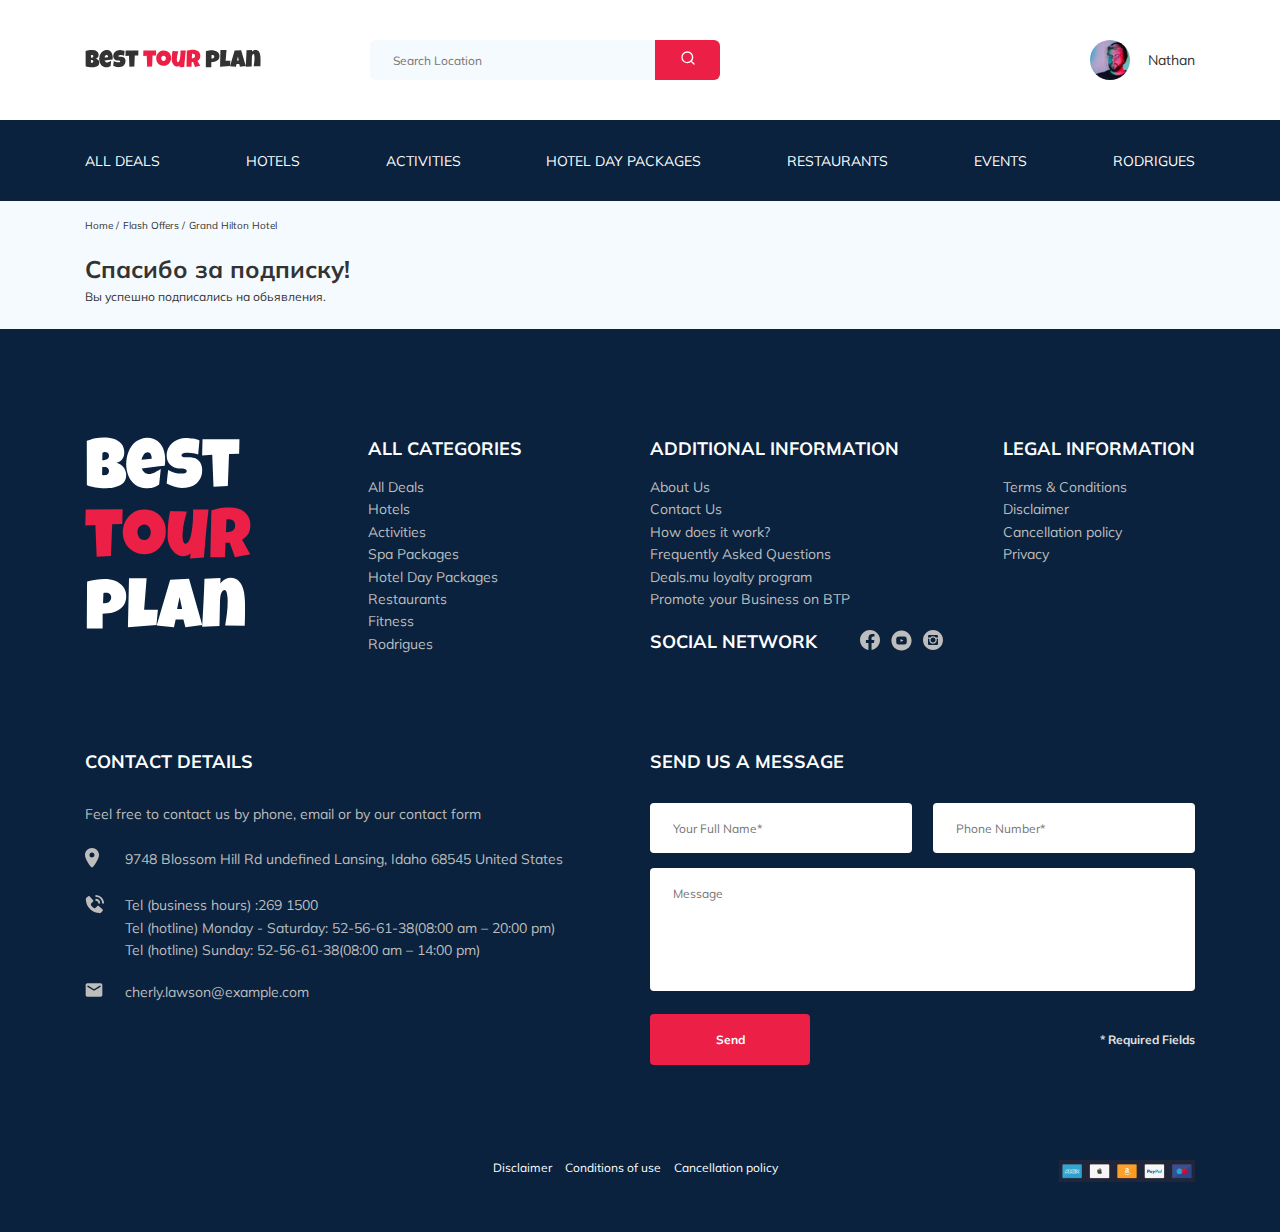
==== thankyou-subscription.html @ 51104ca3 "fix: bug" ====
<!DOCTYPE html>
<html lang="en">
  <head>
    <meta charset="UTF-8" />
    <meta name="viewport" content="width=device-width, initial-scale=1.0" />
    <title>Best tour plan - Hotel Booking</title>
    <link
      href="https://fonts.googleapis.com/css2?family=Muli:wght@400;700&family=Nunito:wght@400;700;800&display=swap"
      rel="stylesheet"
    />
    <link rel="stylesheet" href="css/swiper-bundle.min.css" />
    <link rel="stylesheet" href="css/style.css" />
  </head>

  <body>
    <header class="navbar navbar--mobile--fixed">
      <div class="container">
        <div class="navbar-top">
          <a href="#" class="logo">
            <img
              src="img/horizontal-logo.svg"
              alt="logo: Best tour plan"
              class="logo__image"
            />
          </a>
          <form
            action="#"
            class="search navbar__search navbar__search--mobile--hidden"
          >
            <input
              type="text"
              class="search__input"
              placeholder="Search Location"
            />
            <button class="search__button">
              <img src="img/search.svg" alt="Icon: search" />
            </button>
          </form>
          <a href="#" class="user navbar__user navbar__user--mobile--hidden">
            <img
              src="img/user-avatar.jpg"
              alt="avatar : Nathan"
              class="user__avatar"
            />
            <span class="user__name">Nathan</span>
          </a>
          <!-- /.user -->
          <button class="menu-button navbar-top__menu-button">
            <span class="menu-button__line"></span>
            <span class="menu-button__line"></span>
            <span class="menu-button__line"></span>
          </button>
        </div>
        <!-- /.navbar-top -->
      </div>
      <!-- /.container -->
      <div class="navbar-bottom">
        <div class="container">
          <ul class="navbar-menu">
            <li class="navbar-menu__item navbar-menu__item--mobile--visible">
              <a
                href="#"
                class="user navbar__user navbar__user--mobile--visible"
              >
                <img
                  src="img/user-avatar.jpg"
                  alt="avatar : Nathan"
                  class="user__avatar"
                />
                <span class="user__name user__name--light">Nathan</span>
              </a>
              <!-- /.user -->
            </li>
            <li class="navbar-menu__item navbar-menu__item--mobile--visible">
              <form
                action="#"
                class="search navbar__search navbar__search--mobile--visible"
              >
                <input
                  type="text"
                  class="search__input"
                  placeholder="Search Location"
                />
                <button class="search__button">
                  <img src="img/search.svg" alt="Icon: search" />
                </button>
              </form>
            </li>
            <li class="navbar-menu__item">
              <a href="#" class="navbar-menu__link">All Deals</a>
            </li>
            <li class="navbar-menu__item">
              <a href="#" class="navbar-menu__link">Hotels</a>
            </li>
            <li class="navbar-menu__item">
              <a href="#" class="navbar-menu__link">Activities</a>
            </li>
            <li class="navbar-menu__item">
              <a href="#" class="navbar-menu__link">Hotel Day Packages</a>
            </li>
            <li class="navbar-menu__item">
              <a href="#" class="navbar-menu__link">Restaurants</a>
            </li>
            <li class="navbar-menu__item">
              <a href="#" class="navbar-menu__link">Events</a>
            </li>
            <li class="navbar-menu__item">
              <a href="#" class="navbar-menu__link">Rodrigues</a>
            </li>
          </ul>
          <!-- /.navbar-menu -->
        </div>
        <!-- /.container -->
      </div>
      <!-- /.navbar-bottom -->
    </header>

    <nav class="breadcrumb">
      <div class="container">
        <ul class="breadcrumb-list">
          <li class="breadcrumb-list__item">
            <a href="#" class="breadcrumb-list__link">Home</a>
          </li>
          <li class="breadcrumb-list__item">
            <a href="#" class="breadcrumb-list__link">Flash Offers</a>
          </li>
          <li class="breadcrumb-list__item">
            Grand Hilton Hotel
          </li>
        </ul>
      </div>
      <!-- /.container -->
    </nav>
    <!-- /.breadcrumb -->
    <div class="section-hotel">
      <div class="container">
        <div class="hotel-info">
          <div class="hotel-info__text">
            <div class="hotel-wrapper">
              <h1 class="hotel-name hotel-info__name">Спасибо за подписку!</h1>
            </div>
            <p class="hotel-description hotel-info__description">
              Вы успешно подписались на обьявления.
            </p>
          </div>
          <!-- /.hotel-info__text -->
        </div>
        <!-- /.hotel-info -->
      </div>
      <!-- /.container -->
    </div>
    <!-- /.section hotel -->

    <footer class="footer">
      <div class="container">
        <div class="footer-wrapper">
          <a class="footer__logo" href="#"
            ><img
              src="img/vertical-logo.svg"
              alt="Logo: Best tour plan"
              class="logo logo-height"
          /></a>
          <div class="footer__list footer__categories">
            <h3 class="footer__title">ALL CATEGORIES</h3>
            <ul class="footer__ul">
              <li class="footer__item">
                <a href="#" class="footer__link">All Deals </a>
              </li>
              <li class="footer__item">
                <a href="#" class="footer__link">Hotels </a>
              </li>
              <li class="footer__item">
                <a href="#" class="footer__link">Activities</a>
              </li>
              <li class="footer__item">
                <a href="#" class="footer__link">Spa Packages </a>
              </li>
              <li class="footer__item">
                <a href="#" class="footer__link">Hotel Day Packages </a>
              </li>
              <li class="footer__item">
                <a href="#" class="footer__link">Restaurants </a>
              </li>
              <li class="footer__item">
                <a href="#" class="footer__link">Fitness</a>
              </li>
              <li class="footer__item">
                <a href="#" class="footer__link">Rodrigues</a>
              </li>
            </ul>
          </div>
          <!-- /.footer__list -->
          <div class="footer__list footer__additional">
            <h3 class="footer__title">ADDITIONAL&nbsp;INFORMATION</h3>
            <ul class="footer__ul">
              <li class="footer__item">
                <a href="#" class="footer__link">About Us </a>
              </li>
              <li class="footer__item">
                <a href="#" class="footer__link">Contact Us </a>
              </li>
              <li class="footer__item">
                <a href="#" class="footer__link">How does it work? </a>
              </li>
              <li class="footer__item">
                <a href="#" class="footer__link">Frequently Asked Questions</a>
              </li>
              <li class="footer__item">
                <a href="#" class="footer__link">Deals.mu loyalty program </a>
              </li>
              <li class="footer__item">
                <a href="#" class="footer__link"
                  >Promote your Business on BTP</a
                >
              </li>
            </ul>
          </div>
          <!-- /.footer__list -->
          <div class="footer__social-network">
            <h3 class="footer__title footer__title--inline">Social Network</h3>
            <div class="footer__social-links">
              <a href="https://www.facebook.com/" class="footer__link"
                ><img src="img/facebook-icon.svg" alt="Icon: Facebook"
              /></a>
              <a href="https://www.youtube.com/" class="footer__link"
                ><img src="img/youtube-icon.svg" alt="Icon: Youtube"
              /></a>
              <a href="https://www.instagram.com/" class="footer__link"
                ><img src="img/instagram-icon.svg" alt="Icon: Instagram"
              /></a>
            </div>
            <!-- /.footer__social-links -->
          </div>
          <!-- /.footer__social-network -->
          <div class="footer__list footer__legal">
            <h3 class="footer__title">LEGAL INFORMATION</h3>
            <ul class="footer__ul">
              <li class="footer__item">
                <a href="#" class="footer__link">Terms & Conditions </a>
              </li>
              <li class="footer__item">
                <a href="#" class="footer__link">Disclaimer </a>
              </li>
              <li class="footer__item">
                <a href="#" class="footer__link">Cancellation policy </a>
              </li>
              <li class="footer__item">
                <a href="#" class="footer__link">Privacy</a>
              </li>
            </ul>
          </div>
          <!-- /.footer__list -->
          <div class="footer__contact-details">
            <h3 class="footer__title footer__title--mb-3">Contact Details</h3>
            <p class="footer__text">
              Feel free to contact us by phone, email or by our contact form
            </p>
            <ul class="footer__ul">
              <li class="footer__item footer__item--mb-2">
                <div class="footer__icon-wrapper">
                  <img
                    class="footer__icon"
                    src="img/map-marker.svg"
                    alt="Icon: map"
                  />
                </div>
                <!-- /.footer__icon__wrapper -->
                9748 Blossom Hill Rd undefined Lansing, Idaho 68545 United
                States
              </li>
              <li class="footer__item footer__item--mb-2">
                <div class="footer__icon-wrapper">
                  <img
                    class="footer__icon"
                    src="img/phone-marker.svg"
                    alt="Icon: phone"
                  />
                </div>
                <div class="footer__wrapper-link">
                  Tel (business hours) :<a
                    class="footer__phone-link"
                    href="tel:2691500"
                    >269 1500</a
                  ><br />
                  Tel (hotline) Monday - Saturday:<a
                    class="footer__phone-link"
                    href="tel:52566138"
                  >
                    52-56-61-38</a
                  >(08:00 am – 20:00 pm)<br />
                  Tel (hotline) Sunday:<a
                    class="footer__phone-link"
                    href="tel:52566138"
                  >
                    52-56-61-38</a
                  >(08:00 am – 14:00 pm)
                </div>
              </li>
              <li class="footer__item footer__item--mb-2">
                <div class="footer__icon-wrapper">
                  <img
                    class="footer__icon"
                    src="img/mail-marker.svg"
                    alt="Icon: mail"
                  />
                </div>
                <!-- /.footer__icon-wrapper -->
                <a
                  class="footer__mail-link"
                  href="mailto:cherly.lawson@example.com"
                  >cherly.lawson@example.com</a
                >
              </li>
            </ul>
          </div>
          <!-- /.footer__contact-detalis -->
          <div class="footer__contact-form">
            <h3 class="footer__title footer__title--mb-3">Send us a message</h3>
            <form action="send.php" method="POST" class="footer__form form">
              <div class="footer__input-group">
                <input
                  type="text"
                  class="input footer__input"
                  placeholder="Your Full Name*"
                  name="name"
                  required
                  minlength="2"
                />
              </div>
              <div class="footer__input-group">
                <input
                  type="tel"
                  class="input footer__input"
                  placeholder="Phone Number*"
                  name="phone"
                  required
                  data-mask="+7 (000) 000-00-00"
                  minlength="18"
                />
              </div>
              <textarea
                class="message footer__message"
                placeholder="Message"
                name="message"
              ></textarea>
              <button class="button footer__button">Send</button>
              <span class="footer__info">* Required Fields</span>
            </form>
          </div>
          <!-- /.footer__contact-form -->
        </div>
        <!-- /.footer-wrapper -->
        <div class="footer-extra">
          <div class="footer-extra__disclaimer">
            <a href="#" class="footer-extra__text">Disclaimer</a>
            <a href="#" class="footer-extra__text">Conditions of use</a>
            <a href="#" class="footer-extra__text">Cancellation policy</a>
          </div>
          <div class="footer-extra__sponsors">
            <img
              src="img/sponsors.jpg"
              alt="Logo: sponsors"
              class="footer-extra__image"
            />
          </div>
        </div>
        <!-- /.footer-extra -->
      </div>
      <!-- /.container -->
    </footer>
    <!-- /.footer -->

    <script src="js/swiper-bundle.min.js"></script>
    <script src="js/jquery-3.5.1.min.js"></script>
    <script src="js/parallax.min.js"></script>
    <script src="js/main.js"></script>
  </body>
</html>
---- css/style.css ----
*{box-sizing:border-box}body{font-family:'Muli', sans-serif;color:#333;background-color:#F5FAFE}.container{max-width:1110px;margin:auto}img{max-width:100%}.iframe{border-width:none;width:100%}.input{background-color:#fff;border-radius:4px;border:none;padding:0 23px;height:50px}.message{min-height:123px;background-color:#fff;border-radius:4px;padding:18px 23px;border:none;resize:none}.button{min-width:160px;min-height:50px;padding:18px;font-style:normal;font-weight:bold;font-size:12px;line-height:15px;color:#fff;background-color:#EC1F46;border:none;border-radius:4px;cursor:pointer}.invalid{color:#EC1F46}.logo-height{height:192px}/*! normalize.css v8.0.1 | MIT License | github.com/necolas/normalize.css */html{line-height:1.15;-webkit-text-size-adjust:100%}body{margin:0}main{display:block}h1{font-size:2em;margin:0.67em 0}hr{box-sizing:content-box;height:0;overflow:visible}pre{font-family:monospace, monospace;font-size:1em}a{background-color:transparent}abbr[title]{border-bottom:none;text-decoration:underline;text-decoration:underline dotted}b,strong{font-weight:bolder}code,kbd,samp{font-family:monospace, monospace;font-size:1em}small{font-size:80%}sub,sup{font-size:75%;line-height:0;position:relative;vertical-align:baseline}sub{bottom:-0.25em}sup{top:-0.5em}img{border-style:none}button,input,optgroup,select,textarea{font-family:inherit;font-size:100%;line-height:1.15;margin:0}button,input{overflow:visible}button,select{text-transform:none}button,[type="button"],[type="reset"],[type="submit"]{-webkit-appearance:button}button::-moz-focus-inner,[type="button"]::-moz-focus-inner,[type="reset"]::-moz-focus-inner,[type="submit"]::-moz-focus-inner{border-style:none;padding:0}button:-moz-focusring,[type="button"]:-moz-focusring,[type="reset"]:-moz-focusring,[type="submit"]:-moz-focusring{outline:1px dotted ButtonText}fieldset{padding:0.35em 0.75em 0.625em}legend{box-sizing:border-box;color:inherit;display:table;max-width:100%;padding:0;white-space:normal}progress{vertical-align:baseline}textarea{overflow:auto}[type="checkbox"],[type="radio"]{box-sizing:border-box;padding:0}[type="number"]::-webkit-inner-spin-button,[type="number"]::-webkit-outer-spin-button{height:auto}[type="search"]{-webkit-appearance:textfield;outline-offset:-2px}[type="search"]::-webkit-search-decoration{-webkit-appearance:none}::-webkit-file-upload-button{-webkit-appearance:button;font:inherit}details{display:block}summary{display:list-item}template{display:none}[hidden]{display:none}.navbar{background-color:#ffffff}.navbar-top{display:flex;align-items:center;justify-content:space-between;padding-top:40px;padding-bottom:40px;z-index:999}.navbar-top__menu-button{display:none}.navbar__search{margin-right:auto;margin-left:108px}.navbar-bottom{background-color:#0A223D}.navbar-menu{list-style-type:none;margin:0;padding:31px 0;display:flex;align-items:center;justify-content:space-between;color:#fff}.navbar-menu__link{color:inherit;text-decoration:none;text-transform:uppercase;font-size:14px;line-height:18px}.navbar-menu__item--mobile--visible{display:none}.logo{width:177px}.search{display:flex;position:relative;overflow:hidden;border-radius:6px;height:40px}.search__input{width:350px;height:100%;padding-left:23px;padding-right:75px;background:#F5FAFE;border:none;font-size:12px;line-height:15px;color:#333}.search__button{position:absolute;top:0;right:0;width:65px;height:100%;border:none;background:#EC1F46;cursor:pointer}.user{display:flex;align-items:center;text-decoration:none}.user__avatar{width:40px;height:40px;border-radius:50%;object-fit:cover}.user__name{margin-left:18px;font-size:14px;line-height:18px;color:#333}.breadcrumb-list{display:flex;padding:18px 0;margin:0;list-style:none}.breadcrumb-list__item{font-size:10px;line-height:13px}.breadcrumb-list__item:not(:last-child)::after{content:'/';margin-right:4px}.breadcrumb-list__link{text-decoration:none;color:inherit}.hotel{padding-top:23px;padding-bottom:70px}.hotel-info{display:flex;align-items:center;justify-content:space-between;padding-bottom:20px}.hotel-info__description{margin:5px 0}.hotel-info__offer{margin-left:14px;margin-top:4px}.hotel-info__name{margin-top:4px;margin-bottom:0}.hotel-name{font-size:24px;line-height:30px}.hotel-wrapper{display:flex;flex-wrap:wrap;align-items:center}.hotel-description{font-size:12px;line-height:15px}.hotel-grid{display:flex;justify-content:space-between}.hotel-right{display:flex;flex-direction:column;justify-content:space-between}.hotel-grid__slider{margin:0}.hotel-slider{width:728px;height:450px}.hotel-slider__item{width:100%;height:100%;position:relative;border-radius:8px;overflow:hidden}.hotel-slider__item::after{content:'';position:absolute;z-index:10;width:100%;height:100%;text-outline:0;bottom:0;left:0;right:0;background:linear-gradient(180deg, rgba(0,122,223,0.48) 0%, rgba(255,255,255,0.128) 100%)}.hotel-slider__button{position:absolute;top:50%;transform:translateY(-50%);z-index:99;width:30px;height:30px;border:none;background-color:transparent;cursor:pointer;background-repeat:no-repeat;background-position:center;background-size:10px}.hotel-slider__button--next{right:18px;background-image:url(../img/arrow-next.svg)}.hotel-slider__button--prev{left:18px;background-image:url(../img/arrow-prev.svg)}.stars{flex-basis:100%}.offer{font-size:10px;line-height:13px;padding:4px 9px;background-color:#EC1F46;border-radius:3px;color:#fff}.rating{max-width:65px;min-height:45px;text-align:center;color:#fff;background-color:#EC1F46;border-radius:4px}.rating__text{font-size:8px;line-height:10px}.rating__counter{width:100%;font-size:14px;line-height:18px}.rating__counter-five{font-size:0.8em}.booking{font-family:'Nunito', sans-serif;border-radius:8px;color:#fff;width:350px;min-height:210px;padding:28px;background:#0A223D}.booking__info{display:flex;justify-content:space-between;margin-bottom:9px}.booking__price{display:flex;flex-direction:column}.booking__start{font-weight:normal;font-size:10px;line-height:14px}.booking__pricetag{font-style:normal;font-weight:800;font-size:24px;line-height:33px}.booking__per-room{font-weight:normal;font-size:12px;line-height:16px}.booking__room{margin-top:4px}.booking__text{display:flex;align-items:center;justify-content:space-between;margin-bottom:8px;font-weight:normal;font-size:12px;line-height:16px}.booking__description{margin-left:9px}.booking__call-center{display:flex;align-items:center;justify-content:space-between;margin-bottom:17px}.booking__heading{font-weight:600;font-size:18px;line-height:25px}.booking__number{display:flex;align-items:center;justify-content:space-between;text-decoration:none;color:inherit}.booking__num{margin-left:8px;font-weight:600;font-size:18px;line-height:25px}.booking__button{width:100%;min-height:45px;border-radius:4px;font-weight:600;font-size:14px;line-height:19px;background-color:#EC1F46;border:none;color:#fff;cursor:pointer}.map{width:347px;height:213px;border-radius:10px;overflow:hidden}.newsletter{position:relative;padding:98px 0 87px;margin-top:70px;background-image:url(../img/newsletter.jpg);background-position:center;background-repeat:no-repeat;background-size:cover}.newsletter::before{content:'';position:absolute;top:0;left:0;right:0;bottom:0;width:100%;height:100%;background-color:rgba(10,34,61,0.8)}.newsletter-wrapper{position:relative;display:flex;align-items:center;justify-content:space-between;max-width:731px;margin:auto}.newsletter-title{display:flex;flex-direction:column;color:#fff;font-weight:300;font-size:24px;line-height:30px}.newsletter-title__strong{font-size:36px;line-height:45px;text-transform:uppercase}.newsletter .subscribe{position:relative;width:350px;height:55px;border-radius:4px}.newsletter .subscribe__input{overflow:visible;width:100%;height:100%;border:none;padding-left:33px;padding-right:75px;font-weight:300;font-size:14px;line-height:18px}.newsletter .subscribe__button{position:absolute;min-width:65px;right:0;top:0;height:100%;border:none;border-radius:0 4px 4px 0;background-color:#EC1F46;color:#fff;cursor:pointer;font-style:normal;font-weight:bold;font-size:12px;line-height:15px}.parallax-window{background:transparent}.reviews{padding:40px 0 70px 0}.reviews__title{font-style:normal;font-weight:bold;font-size:36px;line-height:45px;text-align:center;text-transform:uppercase}.reviews-slider__item{position:relative;display:flex;flex-direction:column;align-items:center;max-width:730px;margin:45px auto 0;background-color:#fff;border-radius:8px;padding:0 62px 30px}.reviews-slider__item::before{content:'';position:absolute;background-image:url(../img/quote-left.svg);background-repeat:no-repeat;left:62px;top:13px;width:70px;height:47px}.reviews-slider__item::after{content:'';position:absolute;background-image:url(../img/quote-right.svg);background-repeat:no-repeat;right:62px;top:118px;width:70px;height:47px}.reviews-slider__button{position:absolute;top:50%;transform:translateY(-50%);width:30px;height:30px;background-repeat:no-repeat;background-size:10px;background-position:center;border:none;background-color:transparent;cursor:pointer;z-index:99}.reviews-slider__button--prev{background-image:url(../img/arrow-prev-secondary.svg);left:0}.reviews-slider__button--next{background-image:url(../img/arrow-next-secondary.svg);right:0}.reviews-slider__profile{display:flex;flex-direction:column;align-items:center;margin-top:-45px;margin-bottom:30px}.reviews-slider__avatar{width:90px;height:90px;border-radius:50%;object-fit:cover;margin-bottom:9px}.reviews-slider__username{font-style:normal;font-weight:bold;font-size:12px;line-height:15px;color:#EC1F46;margin-bottom:10px}.reviews-slider__date{font-style:normal;font-weight:normal;font-size:10px;line-height:13px;color:#000000;margin-bottom:4px}.reviews-slider__rating{display:flex;align-items:center}.reviews-slider__text{max-width:537px;font-style:normal;font-weight:normal;font-size:12px;line-height:160%;text-align:justify;margin:auto;z-index:2}.activities{padding:60px 0 98px 0}.activities__title{font-style:normal;font-weight:bold;font-size:24px;line-height:30px;text-transform:uppercase;margin-bottom:57px}.activities-wrapper{display:flex;justify-content:space-between}.card{position:relative;display:flex;flex-direction:column;align-items:flex-start;width:255px;height:255px;padding:24px 26px;border-radius:6px;overflow:hidden}.card::before{content:'';position:absolute;left:0;right:0;top:0;bottom:0;background:linear-gradient(179.83deg, rgba(196,196,196,0) 35.34%, #0A223D 99.85%);z-index:-1}.card__image{position:absolute;left:0;right:0;top:0;bottom:0;width:100%;height:100%;object-fit:cover;z-index:-2}.card__title{margin-top:auto;margin-bottom:18px;color:#fff;font-style:normal;font-weight:bold;font-size:16px;line-height:20px}.card__button{font-style:normal;font-weight:600;font-size:12px;line-height:16px;color:#fff;padding:7px 22px;background-color:#EC1F46;border:none;border-radius:4px;cursor:pointer}.footer{padding-top:108px;padding-bottom:46px;background-color:#0A223D;color:#fff}.footer-wrapper{display:grid;grid-template-columns:repeat(4, minmax(min-content, 1fr));grid-gap:20px;grid-auto-rows:minmax(40px, min-content);align-items:start;margin-bottom:95px}.footer__logo{width:166px;grid-row:1 / 3;align-self:stretch;cursor:pointer}.footer__categories{grid-row:1 / 4}.footer__legal{margin-left:70px}.footer__social-links{display:flex;align-content:center;min-width:83px;justify-content:space-between}.footer__social-network{display:flex;align-items:start;grid-row:2 / 4;grid-column:span 2}.footer__contact-details{grid-column:span 2}.footer__contact-form{grid-column:span 2}.footer__form{display:flex;justify-content:space-between;flex-wrap:wrap}.footer__ul{margin:0;padding:0;list-style:none}.footer__title{font-style:normal;font-weight:bold;font-size:18px;line-height:23px;margin:0 0 16px 0;text-transform:uppercase}.footer__title--inline{margin:0 43px 0 0}.footer__title--mb-3{margin-bottom:30px}.footer__item{display:flex;align-items:flex-start;font-style:normal;font-weight:normal;font-size:14px;line-height:160%;color:#BDBDBD}.footer__item--mb-2{margin-bottom:20px}.footer__phone-link{color:inherit;text-decoration:none}.footer__mail-link{text-decoration:none;color:inherit}.footer__icon-wrapper{min-width:40px}.footer__text{color:#BDBDBD;margin-bottom:22px;font-style:normal;font-weight:normal;font-size:14px;line-height:160%}.footer__link{text-decoration:none;color:inherit}.footer__input{width:100%;font-style:normal;font-weight:normal;font-size:12px;line-height:15px;color:#BDBDBD}.footer__input-group{margin-bottom:15px;flex-basis:48%}.footer__message{flex-basis:100%;margin-bottom:23px;font-style:normal;font-weight:normal;font-size:12px;line-height:15px;color:#BDBDBD}.footer__info{font-style:normal;font-weight:bold;font-size:12px;line-height:15px;color:#E0E0E0;padding-top:18px}.footer-extra{display:flex;justify-content:flex-end}.footer-extra__disclaimer{flex-basis:51%;align-items:center;font-style:normal;font-weight:normal;font-size:12px;line-height:15px}.footer-extra__text{margin-right:10px;text-decoration:none;color:inherit}.modal__overlay{position:fixed;left:0;top:0;right:0;bottom:0;background-color:rgba(0,143,223,0.39);z-index:100;visibility:hidden;opacity:0;transition:opacity 0.2s}.modal__overlay--visible{visibility:visible;opacity:1}.modal__dialog{position:fixed;top:50%;left:50%;transform:translate(-50%, -50%);padding:33px 88px;background-color:#0A223D;border-radius:8px;z-index:101;max-width:478px;color:#fff;visibility:hidden;opacity:0;transition:opacity 0.2s}.modal__dialog--visible{visibility:visible;opacity:1}.modal__close{position:absolute;right:18px;top:17px;text-decoration:none;cursor:pointer}.modal__title{font-style:normal;font-weight:bold;font-size:18px;line-height:23px;margin:0 0 15px 0;text-transform:uppercase;text-align:center}.modal__form{display:flex;align-items:center;justify-content:space-between;flex-wrap:wrap}.modal__input{width:100%;margin-top:15px;font-style:normal;font-weight:normal;font-size:12px;line-height:15px;color:#BDBDBD}.modal__message{width:100%;min-height:123px;margin-top:15px;font-style:normal;font-weight:normal;font-size:12px;line-height:15px;color:#BDBDBD}.modal__button{margin-top:15px}.modal__info{font-style:normal;font-weight:bold;font-size:12px;line-height:15px;color:#E0E0E0}@media (max-width: 1200px){.container{max-width:960px}.hotel-slider{width:590px}.hotel-slider__image{height:100%;width:100%;object-fit:cover}.card{width:230px;height:230px}.footer__input-group{flex-basis:100%}}@media (max-width: 992px){.container,.newsletter-wrapper{max-width:700px}.logo{width:132px}.logo-height{height:auto}.navbar-top{padding-top:30px;padding-bottom:30px}.navbar__search{margin-left:auto}.navbar-menu{padding:22px 0}.navbar-menu__link{font-size:12px;line-height:15px}.search__input{max-width:340px}.hotel-grid{flex-direction:column}.hotel-grid__slider{margin-bottom:30px}.hotel-right{flex-direction:row}.hotel-slider{width:100%}.booking{width:340px}.swiper-slider__image{width:100%}.map{width:340px}.newsletter{margin-top:60px}.reviews-slider__item{max-width:580px}.activities-wrapper{flex-wrap:wrap}.activities__card{margin-bottom:20px}.card{width:340px;height:255px}.footer-wrapper{grid-template-columns:repeat(6, 1fr);grid-row-gap:40px}.footer__logo{grid-row:1 / 2;grid-column:span 2}.footer__social-network{grid-row:1 / 2;grid-column:span 4;align-self:center}.footer__categories{grid-row:2 / 3;grid-column:span 2}.footer__additional{grid-column:span 2}.footer__legal{grid-column:span 2}.footer__contact-details{grid-column:span 5;grid-row:3}.footer__contact-form{grid-column:span 5;grid-row:4}.footer__input-group{flex-basis:49%}.footer-extra{justify-content:space-between}.footer-extra__disclaimer{flex-basis:auto;align-items:stretch}.modal__dialog{padding:33px 50px}}@media (max-width: 768px){.container{max-width:576px;width:92%}body{padding-top:78px}.navbar--mobile--fixed{position:fixed;left:0;top:0;right:0;z-index:99}.navbar__user--mobile--hidden,.navbar__search--mobile--hidden{display:none}.navbar__user--mobile--visible,.navbar__search--mobile--visible{display:flex}.navbar__user{flex-direction:column;justify-content:center}.navbar-bottom{display:none;position:fixed;left:0;right:0;bottom:0;top:78px;padding-top:30px}.navbar-bottom--visible{display:block}.navbar-menu{flex-direction:column}.navbar-menu__item{margin-bottom:20px}.navbar-menu__item--mobile--visible{display:block}.menu-button{display:flex;width:16px;height:11px;padding:0;align-items:center;justify-content:space-between;flex-direction:column;border:none;background-color:#fff;cursor:pointer}.menu-button__line{width:16px;height:1px;background-color:#333}.user__name--light{color:#fff;margin-left:0;margin-top:10px}.hotel-name{flex-basis:100%}.hotel-wrapper{justify-content:space-between}.hotel-info__text{width:100%}.hotel-info__name{margin-top:10px;margin-bottom:0}.hotel-info__rating{display:none}.hotel-info__offer{order:-1;margin-left:0}.stars{flex-basis:auto}.hotel-right{flex-direction:column;min-height:450px}.hotel-slider{height:350px}.booking{width:100%}.map{width:100%}.newsletter{margin-top:40px}.newsletter-wrapper{max-width:576px;width:92%;flex-direction:column;align-items:flex-start}.reviews__title{font-size:18px;line-height:23px}.reviews-slider__item{padding:0 30px 30px}.reviews-slider__item::after,.reviews-slider__item::before{display:none}.reviews-slider__button{top:32px}.reviews-slider__button--prev{margin-left:-65px;left:50%;transform:translate(-50%, 0)}.reviews-slider__button--next{margin-right:-65px;right:50%;transform:translate(50%, 0)}.activities{padding-top:40px;padding-bottom:60px}.card{width:49%;height:255px}.footer__input-group{flex-basis:100%}}@media (max-width: 576px){.logo{width:99px}.hotel-grid__slider{margin-bottom:20px}.hotel-slider{height:250px}.newsletter{padding:76px 0 83px 0}.newsletter__title{margin-bottom:37px}.subscribe{width:100%}.activities-wrapper{justify-content:center}.card{width:80%}.footer{padding:108px 0 21px 0}.footer-wrapper{grid-template-columns:1fr;margin-bottom:30px}.footer__logo{grid-row:1;grid-column:1}.footer__social-network{grid-row:2;grid-column:1}.footer__additional{grid-row:3;grid-column:1}.footer__categories{grid-row:4;grid-column:1}.footer__legal{grid-row:5;grid-column:1}.footer__contact-details{grid-row:6;grid-column:1}.footer__contact-form{grid-row:7;grid-column:1}.footer__button{grid-row:9;order:1}.footer__info{grid-row:8;flex-basis:100%;margin-bottom:15px}.footer-extra{flex-direction:column}.footer-extra__disclaimer{flex-basis:auto;align-items:stretch}.modal__dialog{min-width:80%}.modal__button{order:1}}@media (max-width: 480px){.container{max-width:88%}.search__input{max-width:250px}.hotel-slider{height:179px}.booking{height:210px}.newsletter-title{font-weight:300;font-size:20px;line-height:25px}.newsletter-title__strong{font-weight:600;font-size:30px;line-height:38px}.subscribe{width:295px !important}.card{width:100%}.footer{padding:50px 0 46px 0}.footer__legal{margin-left:0}.footer__form{width:100%}.logo-height{height:120px}.modal__dialog{padding:20px 30px;max-height:98%;min-width:95%}}
/*# sourceMappingURL=style.css.map */
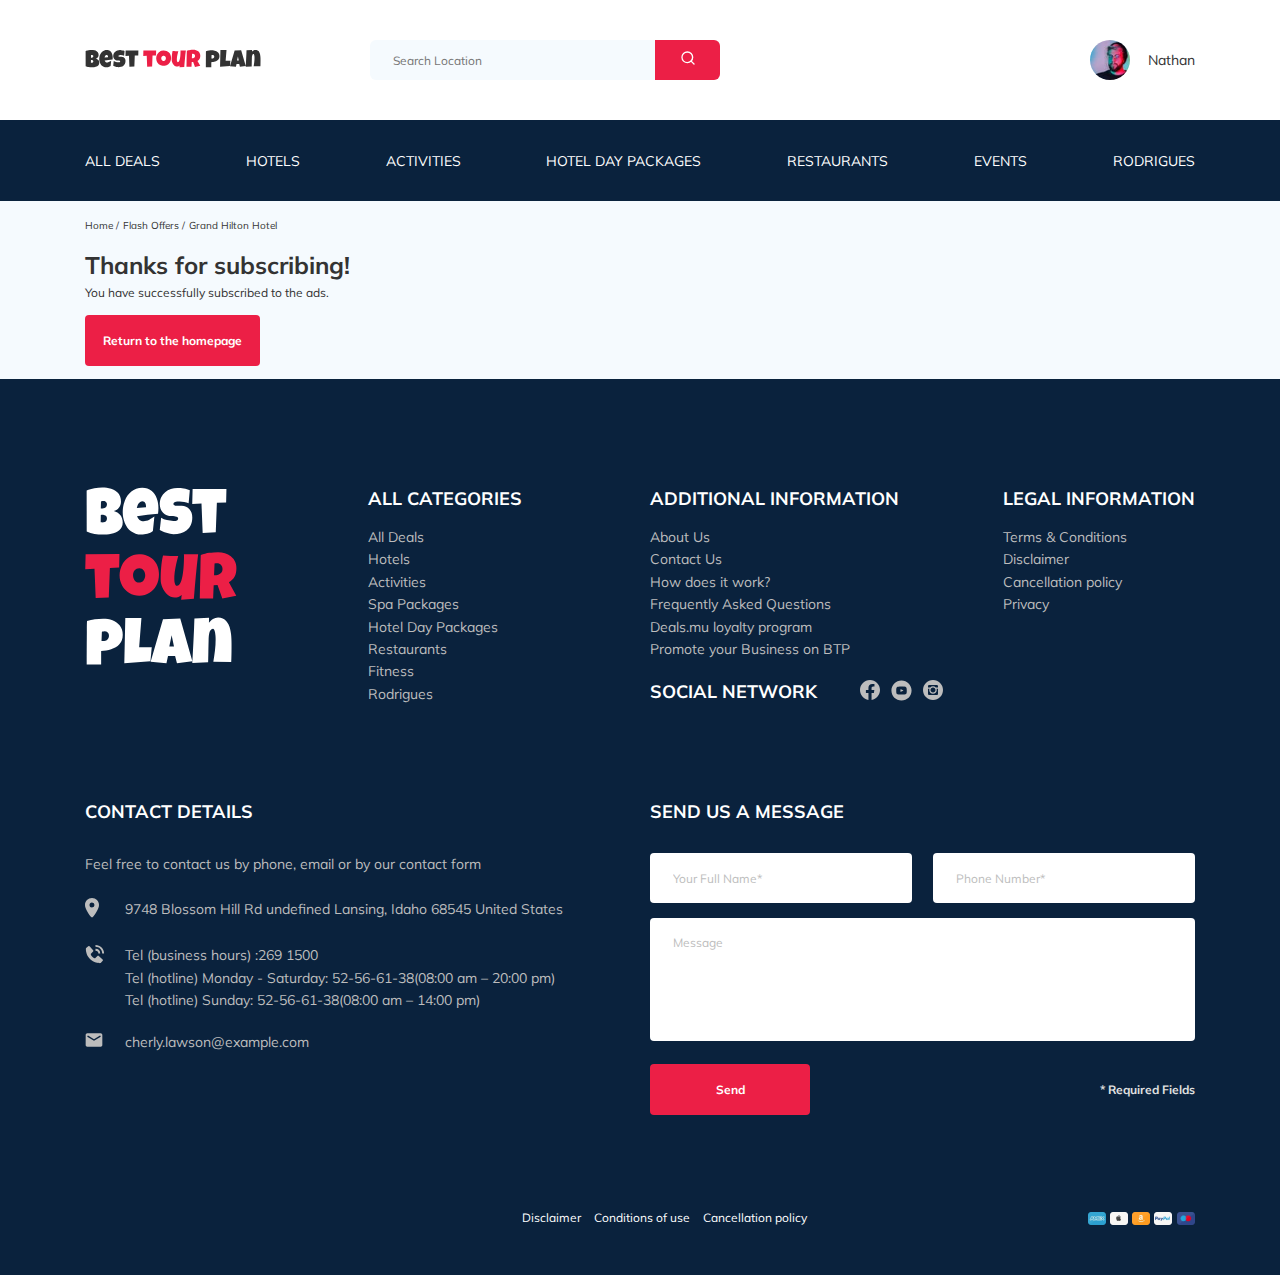
==== commit 4a17ee84: "fix: bug" ====
--- a/thankyou-subscription.html
+++ b/thankyou-subscription.html
@@ -16,9 +16,10 @@
     <header class="navbar navbar--mobile--fixed">
       <div class="container">
         <div class="navbar-top">
-          <a href="#" class="logo">
-            <img
-              src="img/horizontal-logo.svg"
+          <a href="https://test.bigsite.info/tour-plan/" class="logo">
+            <img
+              src="[data-uri]"
+              data-src="img/horizontal-logo.svg"
               alt="logo: Best tour plan"
               class="logo__image"
             />
@@ -33,12 +34,17 @@
               placeholder="Search Location"
             />
             <button class="search__button">
-              <img src="img/search.svg" alt="Icon: search" />
+              <img
+                src="[data-uri]"
+                data-src="img/search.svg"
+                alt="Icon: search"
+              />
             </button>
           </form>
           <a href="#" class="user navbar__user navbar__user--mobile--hidden">
             <img
-              src="img/user-avatar.jpg"
+              src="[data-uri]"
+              data-src="img/user-avatar.jpg"
               alt="avatar : Nathan"
               class="user__avatar"
             />
@@ -63,7 +69,8 @@
                 class="user navbar__user navbar__user--mobile--visible"
               >
                 <img
-                  src="img/user-avatar.jpg"
+                  src="[data-uri]"
+                  data-src="img/user-avatar.jpg"
                   alt="avatar : Nathan"
                   class="user__avatar"
                 />
@@ -82,7 +89,11 @@
                   placeholder="Search Location"
                 />
                 <button class="search__button">
-                  <img src="img/search.svg" alt="Icon: search" />
+                  <img
+                    src="[data-uri]"
+                    data-src="img/search.svg"
+                    alt="Icon: search"
+                  />
                 </button>
               </form>
             </li>
@@ -137,11 +148,20 @@
         <div class="hotel-info">
           <div class="hotel-info__text">
             <div class="hotel-wrapper">
-              <h1 class="hotel-name hotel-info__name">Спасибо за подписку!</h1>
+              <h1 class="hotel-name hotel-info__name">
+                Thanks for subscribing!
+              </h1>
             </div>
             <p class="hotel-description hotel-info__description">
-              Вы успешно подписались на обьявления.
+              You have successfully subscribed to the ads.
             </p>
+            <button class="button hotel__button-back">
+              <a
+                class="hotel__link-back"
+                href="https://test.bigsite.info/tour-plan"
+                >Return to the homepage</a
+              >
+            </button>
           </div>
           <!-- /.hotel-info__text -->
         </div>
@@ -154,9 +174,10 @@
     <footer class="footer">
       <div class="container">
         <div class="footer-wrapper">
-          <a class="footer__logo" href="#"
+          <a class="footer__logo" href="https://test.bigsite.info/tour-plan/"
             ><img
-              src="img/vertical-logo.svg"
+              src="[data-uri]"
+              data-src="img/vertical-logo.svg"
               alt="Logo: Best tour plan"
               class="logo logo-height"
           /></a>
@@ -354,11 +375,36 @@
           <div class="footer-extra__disclaimer">
             <a href="#" class="footer-extra__text">Disclaimer</a>
             <a href="#" class="footer-extra__text">Conditions of use</a>
-            <a href="#" class="footer-extra__text">Cancellation policy</a>
+            <a href="#" class="footer-extra__text">Cancellation&nbsp;policy</a>
           </div>
           <div class="footer-extra__sponsors">
             <img
-              src="img/sponsors.jpg"
+              src="[data-uri]"
+              data-src="img/sponsors-1.png"
+              alt="Logo: sponsors"
+              class="footer-extra__image"
+            />
+            <img
+              src="[data-uri]"
+              data-src="img/sponsors-2.png"
+              alt="Logo: sponsors"
+              class="footer-extra__image"
+            />
+            <img
+              src="[data-uri]"
+              data-src="img/sponsors-3.png"
+              alt="Logo: sponsors"
+              class="footer-extra__image"
+            />
+            <img
+              src="[data-uri]"
+              data-src="img/sponsors-4.png"
+              alt="Logo: sponsors"
+              class="footer-extra__image"
+            />
+            <img
+              src="[data-uri]"
+              data-src="img/sponsors-5.png"
               alt="Logo: sponsors"
               class="footer-extra__image"
             />
@@ -369,7 +415,20 @@
       <!-- /.container -->
     </footer>
     <!-- /.footer -->
-
+    <script>
+      function init() {
+        var imgDefer = document.getElementsByTagName("img");
+        for (var i = 0; i < imgDefer.length; i++) {
+          if (imgDefer[i].getAttribute("data-src")) {
+            imgDefer[i].setAttribute(
+              "src",
+              imgDefer[i].getAttribute("data-src")
+            );
+          }
+        }
+      }
+      window.onload = init;
+    </script>
     <script src="js/swiper-bundle.min.js"></script>
     <script src="js/jquery-3.5.1.min.js"></script>
     <script src="js/parallax.min.js"></script>
--- a/css/style.css
+++ b/css/style.css
@@ -1,2 +1,2 @@
-*{box-sizing:border-box}body{font-family:'Muli', sans-serif;color:#333;background-color:#F5FAFE}.container{max-width:1110px;margin:auto}img{max-width:100%}.iframe{border-width:none;width:100%}.input{background-color:#fff;border-radius:4px;border:none;padding:0 23px;height:50px}.message{min-height:123px;background-color:#fff;border-radius:4px;padding:18px 23px;border:none;resize:none}.button{min-width:160px;min-height:50px;padding:18px;font-style:normal;font-weight:bold;font-size:12px;line-height:15px;color:#fff;background-color:#EC1F46;border:none;border-radius:4px;cursor:pointer}.invalid{color:#EC1F46}.logo-height{height:192px}/*! normalize.css v8.0.1 | MIT License | github.com/necolas/normalize.css */html{line-height:1.15;-webkit-text-size-adjust:100%}body{margin:0}main{display:block}h1{font-size:2em;margin:0.67em 0}hr{box-sizing:content-box;height:0;overflow:visible}pre{font-family:monospace, monospace;font-size:1em}a{background-color:transparent}abbr[title]{border-bottom:none;text-decoration:underline;text-decoration:underline dotted}b,strong{font-weight:bolder}code,kbd,samp{font-family:monospace, monospace;font-size:1em}small{font-size:80%}sub,sup{font-size:75%;line-height:0;position:relative;vertical-align:baseline}sub{bottom:-0.25em}sup{top:-0.5em}img{border-style:none}button,input,optgroup,select,textarea{font-family:inherit;font-size:100%;line-height:1.15;margin:0}button,input{overflow:visible}button,select{text-transform:none}button,[type="button"],[type="reset"],[type="submit"]{-webkit-appearance:button}button::-moz-focus-inner,[type="button"]::-moz-focus-inner,[type="reset"]::-moz-focus-inner,[type="submit"]::-moz-focus-inner{border-style:none;padding:0}button:-moz-focusring,[type="button"]:-moz-focusring,[type="reset"]:-moz-focusring,[type="submit"]:-moz-focusring{outline:1px dotted ButtonText}fieldset{padding:0.35em 0.75em 0.625em}legend{box-sizing:border-box;color:inherit;display:table;max-width:100%;padding:0;white-space:normal}progress{vertical-align:baseline}textarea{overflow:auto}[type="checkbox"],[type="radio"]{box-sizing:border-box;padding:0}[type="number"]::-webkit-inner-spin-button,[type="number"]::-webkit-outer-spin-button{height:auto}[type="search"]{-webkit-appearance:textfield;outline-offset:-2px}[type="search"]::-webkit-search-decoration{-webkit-appearance:none}::-webkit-file-upload-button{-webkit-appearance:button;font:inherit}details{display:block}summary{display:list-item}template{display:none}[hidden]{display:none}.navbar{background-color:#ffffff}.navbar-top{display:flex;align-items:center;justify-content:space-between;padding-top:40px;padding-bottom:40px;z-index:999}.navbar-top__menu-button{display:none}.navbar__search{margin-right:auto;margin-left:108px}.navbar-bottom{background-color:#0A223D}.navbar-menu{list-style-type:none;margin:0;padding:31px 0;display:flex;align-items:center;justify-content:space-between;color:#fff}.navbar-menu__link{color:inherit;text-decoration:none;text-transform:uppercase;font-size:14px;line-height:18px}.navbar-menu__item--mobile--visible{display:none}.logo{width:177px}.search{display:flex;position:relative;overflow:hidden;border-radius:6px;height:40px}.search__input{width:350px;height:100%;padding-left:23px;padding-right:75px;background:#F5FAFE;border:none;font-size:12px;line-height:15px;color:#333}.search__button{position:absolute;top:0;right:0;width:65px;height:100%;border:none;background:#EC1F46;cursor:pointer}.user{display:flex;align-items:center;text-decoration:none}.user__avatar{width:40px;height:40px;border-radius:50%;object-fit:cover}.user__name{margin-left:18px;font-size:14px;line-height:18px;color:#333}.breadcrumb-list{display:flex;padding:18px 0;margin:0;list-style:none}.breadcrumb-list__item{font-size:10px;line-height:13px}.breadcrumb-list__item:not(:last-child)::after{content:'/';margin-right:4px}.breadcrumb-list__link{text-decoration:none;color:inherit}.hotel{padding-top:23px;padding-bottom:70px}.hotel-info{display:flex;align-items:center;justify-content:space-between;padding-bottom:20px}.hotel-info__description{margin:5px 0}.hotel-info__offer{margin-left:14px;margin-top:4px}.hotel-info__name{margin-top:4px;margin-bottom:0}.hotel-name{font-size:24px;line-height:30px}.hotel-wrapper{display:flex;flex-wrap:wrap;align-items:center}.hotel-description{font-size:12px;line-height:15px}.hotel-grid{display:flex;justify-content:space-between}.hotel-right{display:flex;flex-direction:column;justify-content:space-between}.hotel-grid__slider{margin:0}.hotel-slider{width:728px;height:450px}.hotel-slider__item{width:100%;height:100%;position:relative;border-radius:8px;overflow:hidden}.hotel-slider__item::after{content:'';position:absolute;z-index:10;width:100%;height:100%;text-outline:0;bottom:0;left:0;right:0;background:linear-gradient(180deg, rgba(0,122,223,0.48) 0%, rgba(255,255,255,0.128) 100%)}.hotel-slider__button{position:absolute;top:50%;transform:translateY(-50%);z-index:99;width:30px;height:30px;border:none;background-color:transparent;cursor:pointer;background-repeat:no-repeat;background-position:center;background-size:10px}.hotel-slider__button--next{right:18px;background-image:url(../img/arrow-next.svg)}.hotel-slider__button--prev{left:18px;background-image:url(../img/arrow-prev.svg)}.stars{flex-basis:100%}.offer{font-size:10px;line-height:13px;padding:4px 9px;background-color:#EC1F46;border-radius:3px;color:#fff}.rating{max-width:65px;min-height:45px;text-align:center;color:#fff;background-color:#EC1F46;border-radius:4px}.rating__text{font-size:8px;line-height:10px}.rating__counter{width:100%;font-size:14px;line-height:18px}.rating__counter-five{font-size:0.8em}.booking{font-family:'Nunito', sans-serif;border-radius:8px;color:#fff;width:350px;min-height:210px;padding:28px;background:#0A223D}.booking__info{display:flex;justify-content:space-between;margin-bottom:9px}.booking__price{display:flex;flex-direction:column}.booking__start{font-weight:normal;font-size:10px;line-height:14px}.booking__pricetag{font-style:normal;font-weight:800;font-size:24px;line-height:33px}.booking__per-room{font-weight:normal;font-size:12px;line-height:16px}.booking__room{margin-top:4px}.booking__text{display:flex;align-items:center;justify-content:space-between;margin-bottom:8px;font-weight:normal;font-size:12px;line-height:16px}.booking__description{margin-left:9px}.booking__call-center{display:flex;align-items:center;justify-content:space-between;margin-bottom:17px}.booking__heading{font-weight:600;font-size:18px;line-height:25px}.booking__number{display:flex;align-items:center;justify-content:space-between;text-decoration:none;color:inherit}.booking__num{margin-left:8px;font-weight:600;font-size:18px;line-height:25px}.booking__button{width:100%;min-height:45px;border-radius:4px;font-weight:600;font-size:14px;line-height:19px;background-color:#EC1F46;border:none;color:#fff;cursor:pointer}.map{width:347px;height:213px;border-radius:10px;overflow:hidden}.newsletter{position:relative;padding:98px 0 87px;margin-top:70px;background-image:url(../img/newsletter.jpg);background-position:center;background-repeat:no-repeat;background-size:cover}.newsletter::before{content:'';position:absolute;top:0;left:0;right:0;bottom:0;width:100%;height:100%;background-color:rgba(10,34,61,0.8)}.newsletter-wrapper{position:relative;display:flex;align-items:center;justify-content:space-between;max-width:731px;margin:auto}.newsletter-title{display:flex;flex-direction:column;color:#fff;font-weight:300;font-size:24px;line-height:30px}.newsletter-title__strong{font-size:36px;line-height:45px;text-transform:uppercase}.newsletter .subscribe{position:relative;width:350px;height:55px;border-radius:4px}.newsletter .subscribe__input{overflow:visible;width:100%;height:100%;border:none;padding-left:33px;padding-right:75px;font-weight:300;font-size:14px;line-height:18px}.newsletter .subscribe__button{position:absolute;min-width:65px;right:0;top:0;height:100%;border:none;border-radius:0 4px 4px 0;background-color:#EC1F46;color:#fff;cursor:pointer;font-style:normal;font-weight:bold;font-size:12px;line-height:15px}.parallax-window{background:transparent}.reviews{padding:40px 0 70px 0}.reviews__title{font-style:normal;font-weight:bold;font-size:36px;line-height:45px;text-align:center;text-transform:uppercase}.reviews-slider__item{position:relative;display:flex;flex-direction:column;align-items:center;max-width:730px;margin:45px auto 0;background-color:#fff;border-radius:8px;padding:0 62px 30px}.reviews-slider__item::before{content:'';position:absolute;background-image:url(../img/quote-left.svg);background-repeat:no-repeat;left:62px;top:13px;width:70px;height:47px}.reviews-slider__item::after{content:'';position:absolute;background-image:url(../img/quote-right.svg);background-repeat:no-repeat;right:62px;top:118px;width:70px;height:47px}.reviews-slider__button{position:absolute;top:50%;transform:translateY(-50%);width:30px;height:30px;background-repeat:no-repeat;background-size:10px;background-position:center;border:none;background-color:transparent;cursor:pointer;z-index:99}.reviews-slider__button--prev{background-image:url(../img/arrow-prev-secondary.svg);left:0}.reviews-slider__button--next{background-image:url(../img/arrow-next-secondary.svg);right:0}.reviews-slider__profile{display:flex;flex-direction:column;align-items:center;margin-top:-45px;margin-bottom:30px}.reviews-slider__avatar{width:90px;height:90px;border-radius:50%;object-fit:cover;margin-bottom:9px}.reviews-slider__username{font-style:normal;font-weight:bold;font-size:12px;line-height:15px;color:#EC1F46;margin-bottom:10px}.reviews-slider__date{font-style:normal;font-weight:normal;font-size:10px;line-height:13px;color:#000000;margin-bottom:4px}.reviews-slider__rating{display:flex;align-items:center}.reviews-slider__text{max-width:537px;font-style:normal;font-weight:normal;font-size:12px;line-height:160%;text-align:justify;margin:auto;z-index:2}.activities{padding:60px 0 98px 0}.activities__title{font-style:normal;font-weight:bold;font-size:24px;line-height:30px;text-transform:uppercase;margin-bottom:57px}.activities-wrapper{display:flex;justify-content:space-between}.card{position:relative;display:flex;flex-direction:column;align-items:flex-start;width:255px;height:255px;padding:24px 26px;border-radius:6px;overflow:hidden}.card::before{content:'';position:absolute;left:0;right:0;top:0;bottom:0;background:linear-gradient(179.83deg, rgba(196,196,196,0) 35.34%, #0A223D 99.85%);z-index:-1}.card__image{position:absolute;left:0;right:0;top:0;bottom:0;width:100%;height:100%;object-fit:cover;z-index:-2}.card__title{margin-top:auto;margin-bottom:18px;color:#fff;font-style:normal;font-weight:bold;font-size:16px;line-height:20px}.card__button{font-style:normal;font-weight:600;font-size:12px;line-height:16px;color:#fff;padding:7px 22px;background-color:#EC1F46;border:none;border-radius:4px;cursor:pointer}.footer{padding-top:108px;padding-bottom:46px;background-color:#0A223D;color:#fff}.footer-wrapper{display:grid;grid-template-columns:repeat(4, minmax(min-content, 1fr));grid-gap:20px;grid-auto-rows:minmax(40px, min-content);align-items:start;margin-bottom:95px}.footer__logo{width:166px;grid-row:1 / 3;align-self:stretch;cursor:pointer}.footer__categories{grid-row:1 / 4}.footer__legal{margin-left:70px}.footer__social-links{display:flex;align-content:center;min-width:83px;justify-content:space-between}.footer__social-network{display:flex;align-items:start;grid-row:2 / 4;grid-column:span 2}.footer__contact-details{grid-column:span 2}.footer__contact-form{grid-column:span 2}.footer__form{display:flex;justify-content:space-between;flex-wrap:wrap}.footer__ul{margin:0;padding:0;list-style:none}.footer__title{font-style:normal;font-weight:bold;font-size:18px;line-height:23px;margin:0 0 16px 0;text-transform:uppercase}.footer__title--inline{margin:0 43px 0 0}.footer__title--mb-3{margin-bottom:30px}.footer__item{display:flex;align-items:flex-start;font-style:normal;font-weight:normal;font-size:14px;line-height:160%;color:#BDBDBD}.footer__item--mb-2{margin-bottom:20px}.footer__phone-link{color:inherit;text-decoration:none}.footer__mail-link{text-decoration:none;color:inherit}.footer__icon-wrapper{min-width:40px}.footer__text{color:#BDBDBD;margin-bottom:22px;font-style:normal;font-weight:normal;font-size:14px;line-height:160%}.footer__link{text-decoration:none;color:inherit}.footer__input{width:100%;font-style:normal;font-weight:normal;font-size:12px;line-height:15px;color:#BDBDBD}.footer__input-group{margin-bottom:15px;flex-basis:48%}.footer__message{flex-basis:100%;margin-bottom:23px;font-style:normal;font-weight:normal;font-size:12px;line-height:15px;color:#BDBDBD}.footer__info{font-style:normal;font-weight:bold;font-size:12px;line-height:15px;color:#E0E0E0;padding-top:18px}.footer-extra{display:flex;justify-content:flex-end}.footer-extra__disclaimer{flex-basis:51%;align-items:center;font-style:normal;font-weight:normal;font-size:12px;line-height:15px}.footer-extra__text{margin-right:10px;text-decoration:none;color:inherit}.modal__overlay{position:fixed;left:0;top:0;right:0;bottom:0;background-color:rgba(0,143,223,0.39);z-index:100;visibility:hidden;opacity:0;transition:opacity 0.2s}.modal__overlay--visible{visibility:visible;opacity:1}.modal__dialog{position:fixed;top:50%;left:50%;transform:translate(-50%, -50%);padding:33px 88px;background-color:#0A223D;border-radius:8px;z-index:101;max-width:478px;color:#fff;visibility:hidden;opacity:0;transition:opacity 0.2s}.modal__dialog--visible{visibility:visible;opacity:1}.modal__close{position:absolute;right:18px;top:17px;text-decoration:none;cursor:pointer}.modal__title{font-style:normal;font-weight:bold;font-size:18px;line-height:23px;margin:0 0 15px 0;text-transform:uppercase;text-align:center}.modal__form{display:flex;align-items:center;justify-content:space-between;flex-wrap:wrap}.modal__input{width:100%;margin-top:15px;font-style:normal;font-weight:normal;font-size:12px;line-height:15px;color:#BDBDBD}.modal__message{width:100%;min-height:123px;margin-top:15px;font-style:normal;font-weight:normal;font-size:12px;line-height:15px;color:#BDBDBD}.modal__button{margin-top:15px}.modal__info{font-style:normal;font-weight:bold;font-size:12px;line-height:15px;color:#E0E0E0}@media (max-width: 1200px){.container{max-width:960px}.hotel-slider{width:590px}.hotel-slider__image{height:100%;width:100%;object-fit:cover}.card{width:230px;height:230px}.footer__input-group{flex-basis:100%}}@media (max-width: 992px){.container,.newsletter-wrapper{max-width:700px}.logo{width:132px}.logo-height{height:auto}.navbar-top{padding-top:30px;padding-bottom:30px}.navbar__search{margin-left:auto}.navbar-menu{padding:22px 0}.navbar-menu__link{font-size:12px;line-height:15px}.search__input{max-width:340px}.hotel-grid{flex-direction:column}.hotel-grid__slider{margin-bottom:30px}.hotel-right{flex-direction:row}.hotel-slider{width:100%}.booking{width:340px}.swiper-slider__image{width:100%}.map{width:340px}.newsletter{margin-top:60px}.reviews-slider__item{max-width:580px}.activities-wrapper{flex-wrap:wrap}.activities__card{margin-bottom:20px}.card{width:340px;height:255px}.footer-wrapper{grid-template-columns:repeat(6, 1fr);grid-row-gap:40px}.footer__logo{grid-row:1 / 2;grid-column:span 2}.footer__social-network{grid-row:1 / 2;grid-column:span 4;align-self:center}.footer__categories{grid-row:2 / 3;grid-column:span 2}.footer__additional{grid-column:span 2}.footer__legal{grid-column:span 2}.footer__contact-details{grid-column:span 5;grid-row:3}.footer__contact-form{grid-column:span 5;grid-row:4}.footer__input-group{flex-basis:49%}.footer-extra{justify-content:space-between}.footer-extra__disclaimer{flex-basis:auto;align-items:stretch}.modal__dialog{padding:33px 50px}}@media (max-width: 768px){.container{max-width:576px;width:92%}body{padding-top:78px}.navbar--mobile--fixed{position:fixed;left:0;top:0;right:0;z-index:99}.navbar__user--mobile--hidden,.navbar__search--mobile--hidden{display:none}.navbar__user--mobile--visible,.navbar__search--mobile--visible{display:flex}.navbar__user{flex-direction:column;justify-content:center}.navbar-bottom{display:none;position:fixed;left:0;right:0;bottom:0;top:78px;padding-top:30px}.navbar-bottom--visible{display:block}.navbar-menu{flex-direction:column}.navbar-menu__item{margin-bottom:20px}.navbar-menu__item--mobile--visible{display:block}.menu-button{display:flex;width:16px;height:11px;padding:0;align-items:center;justify-content:space-between;flex-direction:column;border:none;background-color:#fff;cursor:pointer}.menu-button__line{width:16px;height:1px;background-color:#333}.user__name--light{color:#fff;margin-left:0;margin-top:10px}.hotel-name{flex-basis:100%}.hotel-wrapper{justify-content:space-between}.hotel-info__text{width:100%}.hotel-info__name{margin-top:10px;margin-bottom:0}.hotel-info__rating{display:none}.hotel-info__offer{order:-1;margin-left:0}.stars{flex-basis:auto}.hotel-right{flex-direction:column;min-height:450px}.hotel-slider{height:350px}.booking{width:100%}.map{width:100%}.newsletter{margin-top:40px}.newsletter-wrapper{max-width:576px;width:92%;flex-direction:column;align-items:flex-start}.reviews__title{font-size:18px;line-height:23px}.reviews-slider__item{padding:0 30px 30px}.reviews-slider__item::after,.reviews-slider__item::before{display:none}.reviews-slider__button{top:32px}.reviews-slider__button--prev{margin-left:-65px;left:50%;transform:translate(-50%, 0)}.reviews-slider__button--next{margin-right:-65px;right:50%;transform:translate(50%, 0)}.activities{padding-top:40px;padding-bottom:60px}.card{width:49%;height:255px}.footer__input-group{flex-basis:100%}}@media (max-width: 576px){.logo{width:99px}.hotel-grid__slider{margin-bottom:20px}.hotel-slider{height:250px}.newsletter{padding:76px 0 83px 0}.newsletter__title{margin-bottom:37px}.subscribe{width:100%}.activities-wrapper{justify-content:center}.card{width:80%}.footer{padding:108px 0 21px 0}.footer-wrapper{grid-template-columns:1fr;margin-bottom:30px}.footer__logo{grid-row:1;grid-column:1}.footer__social-network{grid-row:2;grid-column:1}.footer__additional{grid-row:3;grid-column:1}.footer__categories{grid-row:4;grid-column:1}.footer__legal{grid-row:5;grid-column:1}.footer__contact-details{grid-row:6;grid-column:1}.footer__contact-form{grid-row:7;grid-column:1}.footer__button{grid-row:9;order:1}.footer__info{grid-row:8;flex-basis:100%;margin-bottom:15px}.footer-extra{flex-direction:column}.footer-extra__disclaimer{flex-basis:auto;align-items:stretch}.modal__dialog{min-width:80%}.modal__button{order:1}}@media (max-width: 480px){.container{max-width:88%}.search__input{max-width:250px}.hotel-slider{height:179px}.booking{height:210px}.newsletter-title{font-weight:300;font-size:20px;line-height:25px}.newsletter-title__strong{font-weight:600;font-size:30px;line-height:38px}.subscribe{width:295px !important}.card{width:100%}.footer{padding:50px 0 46px 0}.footer__legal{margin-left:0}.footer__form{width:100%}.logo-height{height:120px}.modal__dialog{padding:20px 30px;max-height:98%;min-width:95%}}
+*{box-sizing:border-box}body{font-family:'Muli', sans-serif;color:#333;background-color:#F5FAFE}.container{max-width:1110px;margin:auto}img{max-width:100%}.iframe{border-width:none;width:100%}.input{background-color:#fff;border-radius:4px;border:none;padding:0 23px;height:50px;font-size:12px}.input::placeholder{color:#BDBDBD}.message{min-height:123px;background-color:#fff;border-radius:4px;padding:18px 23px;border:none;resize:none;font-size:12px}.message::placeholder{color:#BDBDBD}.button{min-width:160px;min-height:50px;padding:18px;font-style:normal;font-weight:bold;font-size:12px;line-height:15px;color:#fff;background-color:#EC1F46;border:none;border-radius:4px;cursor:pointer}.invalid{color:#EC1F46}.logo-height{height:178px}/*! normalize.css v8.0.1 | MIT License | github.com/necolas/normalize.css */html{line-height:1.15;-webkit-text-size-adjust:100%}body{margin:0}main{display:block}h1{font-size:2em;margin:0.67em 0}hr{box-sizing:content-box;height:0;overflow:visible}pre{font-family:monospace, monospace;font-size:1em}a{background-color:transparent}abbr[title]{border-bottom:none;text-decoration:underline;text-decoration:underline dotted}b,strong{font-weight:bolder}code,kbd,samp{font-family:monospace, monospace;font-size:1em}small{font-size:80%}sub,sup{font-size:75%;line-height:0;position:relative;vertical-align:baseline}sub{bottom:-0.25em}sup{top:-0.5em}img{border-style:none}button,input,optgroup,select,textarea{font-family:inherit;font-size:100%;line-height:1.15;margin:0}button,input{overflow:visible}button,select{text-transform:none}button,[type="button"],[type="reset"],[type="submit"]{-webkit-appearance:button}button::-moz-focus-inner,[type="button"]::-moz-focus-inner,[type="reset"]::-moz-focus-inner,[type="submit"]::-moz-focus-inner{border-style:none;padding:0}button:-moz-focusring,[type="button"]:-moz-focusring,[type="reset"]:-moz-focusring,[type="submit"]:-moz-focusring{outline:1px dotted ButtonText}fieldset{padding:0.35em 0.75em 0.625em}legend{box-sizing:border-box;color:inherit;display:table;max-width:100%;padding:0;white-space:normal}progress{vertical-align:baseline}textarea{overflow:auto}[type="checkbox"],[type="radio"]{box-sizing:border-box;padding:0}[type="number"]::-webkit-inner-spin-button,[type="number"]::-webkit-outer-spin-button{height:auto}[type="search"]{-webkit-appearance:textfield;outline-offset:-2px}[type="search"]::-webkit-search-decoration{-webkit-appearance:none}::-webkit-file-upload-button{-webkit-appearance:button;font:inherit}details{display:block}summary{display:list-item}template{display:none}[hidden]{display:none}.navbar{background-color:#ffffff}.navbar-top{display:flex;align-items:center;justify-content:space-between;padding-top:40px;padding-bottom:40px;z-index:999}.navbar-top__menu-button{display:none}.navbar__search{margin-right:auto;margin-left:108px}.navbar-bottom{background-color:#0A223D}.navbar-menu{list-style-type:none;margin:0;padding:31px 0;display:flex;align-items:center;justify-content:space-between;color:#fff}.navbar-menu__link{color:inherit;text-decoration:none;text-transform:uppercase;font-size:14px;line-height:18px}.navbar-menu__item--mobile--visible{display:none}.logo{width:177px}.search{display:flex;position:relative;overflow:hidden;border-radius:6px;height:40px}.search__input{width:350px;height:100%;padding-left:23px;padding-right:75px;background:#F5FAFE;border:none;font-size:12px;line-height:15px;color:#333}.search__button{position:absolute;top:0;right:0;width:65px;height:100%;border:none;background:#EC1F46;cursor:pointer}.user{display:flex;align-items:center;text-decoration:none}.user__avatar{width:40px;height:40px;border-radius:50%;object-fit:cover}.user__name{margin-left:18px;font-size:14px;line-height:18px;color:#333}.breadcrumb-list{display:flex;padding:18px 0;margin:0;list-style:none}.breadcrumb-list__item{font-size:10px;line-height:13px}.breadcrumb-list__item:not(:last-child)::after{content:'/';margin-right:4px}.breadcrumb-list__link{text-decoration:none;color:inherit}.hotel{padding-top:23px;padding-bottom:70px}.hotel-info{display:flex;align-items:center;justify-content:space-between;padding-bottom:13px}.hotel-info__description{margin:5px 0}.hotel-info__offer{margin-left:14px;margin-top:4px}.hotel-info__name{margin-top:0px;margin-bottom:0}.hotel-name{font-size:24px;line-height:30px}.hotel-wrapper{display:flex;flex-wrap:wrap;align-items:center}.hotel-description{font-size:12px;line-height:15px}.hotel-grid{display:flex;justify-content:space-between}.hotel-right{display:flex;flex-direction:column;justify-content:space-between}.hotel-grid__slider{margin:0}.hotel-slider{width:728px;height:450px}.hotel-slider__item{width:100%;height:100%;position:relative;border-radius:8px;overflow:hidden}.hotel-slider__item::after{content:'';position:absolute;z-index:10;width:100%;height:100%;text-outline:0;bottom:0;left:0;right:0;background:linear-gradient(180deg, rgba(0,122,223,0.48) 0%, rgba(255,255,255,0.128) 100%)}.hotel-slider__button{position:absolute;top:50%;transform:translateY(-50%);z-index:99;width:30px;height:30px;border:none;background-color:transparent;cursor:pointer;background-repeat:no-repeat;background-position:center;background-size:10px}.hotel-slider__button--next{right:18px;background-image:url(../img/arrow-next.svg)}.hotel-slider__button--prev{left:18px;background-image:url(../img/arrow-prev.svg)}.hotel__stars{margin-top:16px}.hotel__button-back{margin-top:10px}.hotel__link-back{text-decoration:none;color:inherit}.stars{flex-basis:100%}.offer{font-size:10px;line-height:13px;padding:4px 9px;background-color:#EC1F46;border-radius:3px;color:#fff}.rating{max-width:65px;min-height:45px;text-align:center;color:#fff;background-color:#EC1F46;border-radius:4px}.rating__text{font-size:8px;line-height:10px}.rating__counter{width:100%;font-size:14px;line-height:18px}.rating__counter-five{font-size:0.8em}.booking{font-family:'Nunito', sans-serif;border-radius:8px;color:#fff;width:350px;min-height:210px;padding:28px;background:#0A223D}.booking__info{display:flex;justify-content:space-between;margin-bottom:9px}.booking__price{display:flex;flex-direction:column}.booking__start{font-weight:normal;font-size:10px;line-height:14px}.booking__pricetag{font-style:normal;font-weight:800;font-size:24px;line-height:33px}.booking__per-room{font-weight:normal;font-size:12px;line-height:16px}.booking__room{margin-top:4px}.booking__text{display:flex;align-items:center;justify-content:space-between;margin-bottom:8px;font-weight:normal;font-size:12px;line-height:16px}.booking__description{margin-left:9px}.booking__call-center{display:flex;align-items:center;justify-content:space-between;margin-bottom:17px}.booking__heading{font-weight:600;font-size:18px;line-height:25px}.booking__number{display:flex;align-items:center;justify-content:space-between;text-decoration:none;color:inherit}.booking__num{margin-left:8px;font-weight:600;font-size:18px;line-height:25px}.booking__button{width:100%;min-height:30px;border-radius:4px;font-weight:600;font-size:14px;line-height:4px;background-color:#EC1F46;border:none;color:#fff;cursor:pointer}.map{width:347px;height:213px;border-radius:10px;overflow:hidden}.newsletter{position:relative;padding:98px 0 87px;margin-top:70px;background-image:url(../img/newsletter.jpg);background-position:center;background-repeat:no-repeat;background-size:cover}.newsletter::before{content:'';position:absolute;top:0;left:0;right:0;bottom:0;width:100%;height:100%;background-color:rgba(10,34,61,0.8)}.newsletter-wrapper{position:relative;display:flex;align-items:center;justify-content:space-between;max-width:731px;margin:auto}.newsletter-title{display:flex;flex-direction:column;color:#fff;font-weight:300;font-size:24px;line-height:30px;margin:0}.newsletter-title__strong{font-size:36px;line-height:45px;text-transform:uppercase}.newsletter .subscribe{position:relative;width:350px;height:55px;border-radius:4px}.newsletter .subscribe__input{overflow:visible;width:100%;height:100%;border:none;padding-left:33px;padding-right:75px;font-weight:300;font-size:14px;line-height:18px}.newsletter .subscribe__button{position:absolute;min-width:65px;right:0;top:0;height:100%;border:none;border-radius:0 4px 4px 0;background-color:#EC1F46;color:#fff;cursor:pointer;font-style:normal;font-weight:bold;font-size:12px;line-height:15px}.reviews{padding:40px 0 70px 0}.reviews__title{font-style:normal;font-weight:bold;font-size:36px;text-align:center;text-transform:uppercase;margin-top:0;margin-bottom:66px}.reviews-slider__item{position:relative;display:flex;flex-direction:column;align-items:center;max-width:730px;margin:45px auto 0;background-color:#fff;border-radius:8px;padding:0 62px 30px}.reviews-slider__item::before{content:'';position:absolute;background-image:url(../img/quote-left.svg);background-repeat:no-repeat;left:62px;top:13px;width:70px;height:47px}.reviews-slider__item::after{content:'';position:absolute;background-image:url(../img/quote-right.svg);background-repeat:no-repeat;right:62px;top:118px;width:70px;height:47px}.reviews-slider__button{position:absolute;top:50%;transform:translateY(-50%);width:30px;height:30px;background-repeat:no-repeat;background-size:10px;background-position:center;border:none;background-color:transparent;cursor:pointer;z-index:99}.reviews-slider__button--prev{background-image:url(../img/arrow-prev-secondary.svg);left:0}.reviews-slider__button--next{background-image:url(../img/arrow-next-secondary.svg);right:0}.reviews-slider__profile{display:flex;flex-direction:column;align-items:center;margin-top:-45px;margin-bottom:30px}.reviews-slider__avatar{width:90px;height:90px;border-radius:50%;object-fit:cover;margin-bottom:9px}.reviews-slider__username{font-style:normal;font-weight:bold;font-size:12px;line-height:15px;color:#EC1F46;margin-bottom:10px}.reviews-slider__date{font-style:normal;font-weight:normal;font-size:10px;line-height:13px;color:#000000;margin-bottom:4px}.reviews-slider__rating{display:flex;align-items:center}.reviews-slider__text{max-width:537px;font-style:normal;font-weight:normal;font-size:12px;line-height:160%;text-align:justify;margin:auto;z-index:2}.activities{padding:60px 0 98px 0}.activities__title{font-style:normal;font-weight:bold;font-size:24px;line-height:30px;text-transform:uppercase;margin-bottom:57px}.activities-wrapper{display:flex;justify-content:space-between}.card{position:relative;display:flex;flex-direction:column;align-items:flex-start;width:255px;height:255px;padding:24px 26px;border-radius:6px;overflow:hidden}.card::before{content:'';position:absolute;left:0;right:0;top:0;bottom:0;background:linear-gradient(179.83deg, rgba(196,196,196,0) 35.34%, #0A223D 99.85%);z-index:-1}.card__image{position:absolute;left:0;right:0;top:0;bottom:0;width:100%;height:100%;object-fit:cover;z-index:-2}.card__title{margin-top:auto;margin-bottom:18px;color:#fff;font-style:normal;font-weight:bold;font-size:16px;line-height:20px}.card__button{font-style:normal;font-weight:600;font-size:12px;line-height:16px;color:#fff;padding:7px 22px;background-color:#EC1F46;border:none;border-radius:4px;cursor:pointer}.footer{padding-top:108px;padding-bottom:46px;background-color:#0A223D;color:#fff}.footer-wrapper{display:grid;grid-template-columns:repeat(4, minmax(min-content, 1fr));grid-gap:20px;grid-auto-rows:minmax(40px, min-content);align-items:start;margin-bottom:95px}.footer__logo{width:152px;grid-row:1 / 3;align-self:stretch;cursor:pointer}.footer__categories{grid-row:1 / 4}.footer__legal{margin-left:70px}.footer__social-links{display:flex;align-content:center;min-width:83px;justify-content:space-between}.footer__social-network{display:flex;align-items:start;grid-row:2 / 4;grid-column:span 2}.footer__contact-details{grid-column:span 2}.footer__contact-form{grid-column:span 2}.footer__form{display:flex;justify-content:space-between;flex-wrap:wrap}.footer__ul{margin:0;padding:0;list-style:none}.footer__title{font-style:normal;font-weight:bold;font-size:18px;line-height:23px;margin:0 0 16px 0;text-transform:uppercase}.footer__title--inline{margin:0 43px 0 0}.footer__title--mb-3{margin-bottom:30px}.footer__item{display:flex;align-items:flex-start;font-style:normal;font-weight:normal;font-size:14px;line-height:160%;color:#BDBDBD}.footer__item--mb-2{margin-bottom:20px}.footer__phone-link{color:inherit;text-decoration:none}.footer__mail-link{text-decoration:none;color:inherit}.footer__icon-wrapper{min-width:40px}.footer__text{color:#BDBDBD;margin-bottom:22px;font-style:normal;font-weight:normal;font-size:14px;line-height:160%}.footer__link{text-decoration:none;color:inherit}.footer__input{width:100%;font-style:normal;font-weight:normal}.footer__input-group{margin-bottom:15px;flex-basis:48%}.footer__message{flex-basis:100%;margin-bottom:23px;font-style:normal;font-weight:normal}.footer__info{font-style:normal;font-weight:bold;font-size:12px;line-height:15px;color:#E0E0E0;padding-top:18px}.footer-extra{display:flex;justify-content:flex-end}.footer-extra__disclaimer{flex-basis:51%;align-items:center;font-style:normal;font-weight:normal;font-size:12px;line-height:15px}.footer-extra__text{margin-right:10px;text-decoration:none;color:inherit}.modal__overlay{position:fixed;left:0;top:0;right:0;bottom:0;background-color:rgba(0,143,223,0.39);z-index:100;visibility:hidden;opacity:0;transition:opacity 0.2s}.modal__overlay--visible{visibility:visible;opacity:1}.modal__dialog{position:fixed;top:50%;left:50%;transform:translate(-50%, -50%);padding:33px 88px;background-color:#0A223D;border-radius:8px;z-index:101;max-width:478px;color:#fff;visibility:hidden;opacity:0;transition:opacity 0.2s}.modal__dialog--visible{visibility:visible;opacity:1}.modal__close{position:absolute;right:18px;top:17px;text-decoration:none;cursor:pointer}.modal__title{font-style:normal;font-weight:bold;font-size:18px;line-height:23px;margin:0 0 15px 0;text-transform:uppercase;text-align:center}.modal__form{display:flex;align-items:center;justify-content:space-between;flex-wrap:wrap}.modal__input{width:100%}.modal__input-group{width:100%;margin-top:15px;font-style:normal;font-weight:normal;font-size:12px;line-height:15px;color:#BDBDBD}.modal__message{width:100%;min-height:123px;margin-top:15px;font-style:normal;font-weight:normal;font-size:12px;line-height:15px;color:#BDBDBD}.modal__button{margin-top:15px}.modal__info{font-style:normal;font-weight:bold;font-size:12px;line-height:15px;color:#E0E0E0}@media (max-width: 1200px){.container{max-width:960px}.hotel-slider{width:590px}.hotel-slider__image{height:100%;width:100%;object-fit:cover}.card{width:230px;height:230px}.footer__input-group{flex-basis:100%}}@media (max-width: 992px){.container,.newsletter-wrapper{max-width:700px}.logo{width:132px}.logo-height{height:auto}.navbar-top{padding-top:30px;padding-bottom:30px}.navbar__search{margin-left:auto}.navbar-menu{padding:22px 0}.navbar-menu__link{font-size:12px;line-height:15px}.search__input{max-width:340px}.hotel-grid{flex-direction:column}.hotel-grid__slider{margin-bottom:30px}.hotel-right{flex-direction:row}.hotel-slider{width:100%}.booking{width:340px}.swiper-slider__image{width:100%}.map{width:340px}.newsletter{margin-top:60px}.reviews-slider__item{max-width:580px}.activities-wrapper{flex-wrap:wrap}.activities__card{margin-bottom:20px}.card{width:340px;height:255px}.footer-wrapper{grid-template-columns:repeat(6, 1fr);grid-row-gap:40px}.footer__logo{grid-row:1 / 2;grid-column:span 2}.footer__social-network{grid-row:1 / 2;grid-column:span 4;align-self:center}.footer__categories{grid-row:2 / 3;grid-column:span 2}.footer__additional{grid-column:span 2}.footer__legal{grid-column:span 2}.footer__contact-details{grid-column:span 5;grid-row:3}.footer__contact-form{grid-column:span 5;grid-row:4}.footer__input-group{flex-basis:49%}.footer-extra{justify-content:space-between}.footer-extra__disclaimer{flex-basis:auto;align-items:stretch}.modal__dialog{padding:33px 50px}}@media (max-width: 767px){.container{max-width:576px;width:92%}body{padding-top:78px}.navbar--mobile--fixed{position:fixed;left:0;top:0;right:0;z-index:99}.navbar__user--mobile--hidden,.navbar__search--mobile--hidden{display:none}.navbar__user--mobile--visible,.navbar__search--mobile--visible{display:flex}.navbar__user{flex-direction:column;justify-content:center}.navbar-bottom{display:none;position:fixed;left:0;right:0;bottom:0;top:78px;padding-top:30px}.navbar-bottom--visible{display:block}.navbar-menu{flex-direction:column}.navbar-menu__item{margin-bottom:20px}.navbar-menu__item--mobile--visible{display:block}.menu-button{display:flex;width:16px;height:11px;padding:0;align-items:center;justify-content:space-between;flex-direction:column;border:none;background-color:#fff;cursor:pointer}.menu-button__line{width:16px;height:1px;background-color:#333}.user__name--light{color:#fff;margin-left:0;margin-top:10px}.hotel-name{flex-basis:100%}.hotel-wrapper{justify-content:space-between}.hotel-info{padding-bottom:17px}.hotel-info__text{width:100%}.hotel-info__name{margin-top:10px;margin-bottom:0}.hotel-info__rating{display:none}.hotel-info__offer{order:-1;margin-left:0}.stars{flex-basis:auto}.hotel-right{flex-direction:column;min-height:450px}.hotel-slider{height:350px}.booking{width:100%}.map{width:100%}.newsletter{margin-top:40px}.newsletter-wrapper{max-width:576px;width:92%;flex-direction:column;align-items:flex-start}.reviews__title{font-size:18px;line-height:23px}.reviews-slider__item{padding:0 30px 30px}.reviews-slider__item::after,.reviews-slider__item::before{display:none}.reviews-slider__button{top:32px}.reviews-slider__button--prev{margin-left:-65px;left:50%;transform:translate(-50%, 0)}.reviews-slider__button--next{margin-right:-65px;right:50%;transform:translate(50%, 0)}.activities{padding-top:40px;padding-bottom:60px}.card{width:49%;height:255px}.footer__input-group{flex-basis:100%}}@media (max-width: 650px){.footer{padding:108px 0 21px 0}.footer-wrapper{grid-template-columns:1fr;margin-bottom:30px}.footer__logo{grid-row:1;grid-column:1}.footer__social-network{grid-row:2;grid-column:1}.footer__additional{grid-row:3;grid-column:1}.footer__categories{grid-row:4;grid-column:1}.footer__legal{grid-row:5;grid-column:1;margin-left:0}.footer__contact-details{grid-row:6;grid-column:1}.footer__contact-form{grid-row:7;grid-column:1}.footer__button{grid-row:9;order:1}.footer__info{grid-row:8;flex-basis:100%;margin-bottom:15px}.footer-extra{flex-direction:column}.footer__disclaimer{flex-basis:auto;align-items:stretch}.modal__dialog{padding:20px 30px;max-height:98%;min-width:80%}.modal__info{flex-basis:100%;margin-top:10px}.modal__button{order:1}}@media (max-width: 576px){.logo{width:99px}.hotel-grid__slider{margin-bottom:20px}.hotel-slider{height:250px}.newsletter{padding:76px 0 83px 0}.newsletter__title{margin-bottom:37px}.subscribe{width:100%}.activities-wrapper{justify-content:center}.card{width:80%}.modal__dialog{min-width:80%}.modal__button{order:1}}@media (max-width: 480px){.container{max-width:88%}.search__input{max-width:250px}.hotel-slider{height:179px}.hotel__stars{margin-top:0;margin-right:5px}.hotel-info{padding-bottom:26px}.hotel-right{min-height:404px}.map{height:172px}.booking{height:210px}.newsletter-title{font-weight:300;font-size:20px;line-height:25px}.newsletter-title__strong{font-weight:600;font-size:30px;line-height:38px}.subscribe{width:295px !important}.reviews{padding-bottom:60px}.reviews-slider__button--next{margin-right:-87px}.reviews-slider__button--prev{margin-left:-87px}.reviews__title{margin-bottom:35px}.activities__title{font-size:18px;margin-top:0;margin-bottom:29px}.card{width:100%}.footer{padding:50px 0 46px 0}.footer__social-network{flex-wrap:wrap}.footer__social-links{margin-top:10px}.footer__form{width:100%}.footer__button{order:1}.footer__info{flex-basis:100%;margin-bottom:10px;padding-top:0}.footer__title--mb-3{margin-bottom:24px}.footer-extra{flex-wrap:wrap}.footer-extra__text{margin-right:3px}.footer-extra__disclaimer{flex-basis:100%;margin-bottom:10px;margin-right:4px}.modal__dialog{padding:20px 20px;max-height:98%;min-width:95%}.modal__info{flex-basis:100%;margin-top:10px}.logo-height{height:120px}}@media (max-width: 768px) and (orientation: landscape){.navbar-bottom--visible{height:250px;overflow-y:scroll}.modal__dialog{max-height:95%;overflow-y:scroll;padding:20px 20px}.modal__info{flex-basis:100%;padding-top:10px;padding-bottom:0px}.modal__button{order:1;margin-bottom:10px}}
 /*# sourceMappingURL=style.css.map */